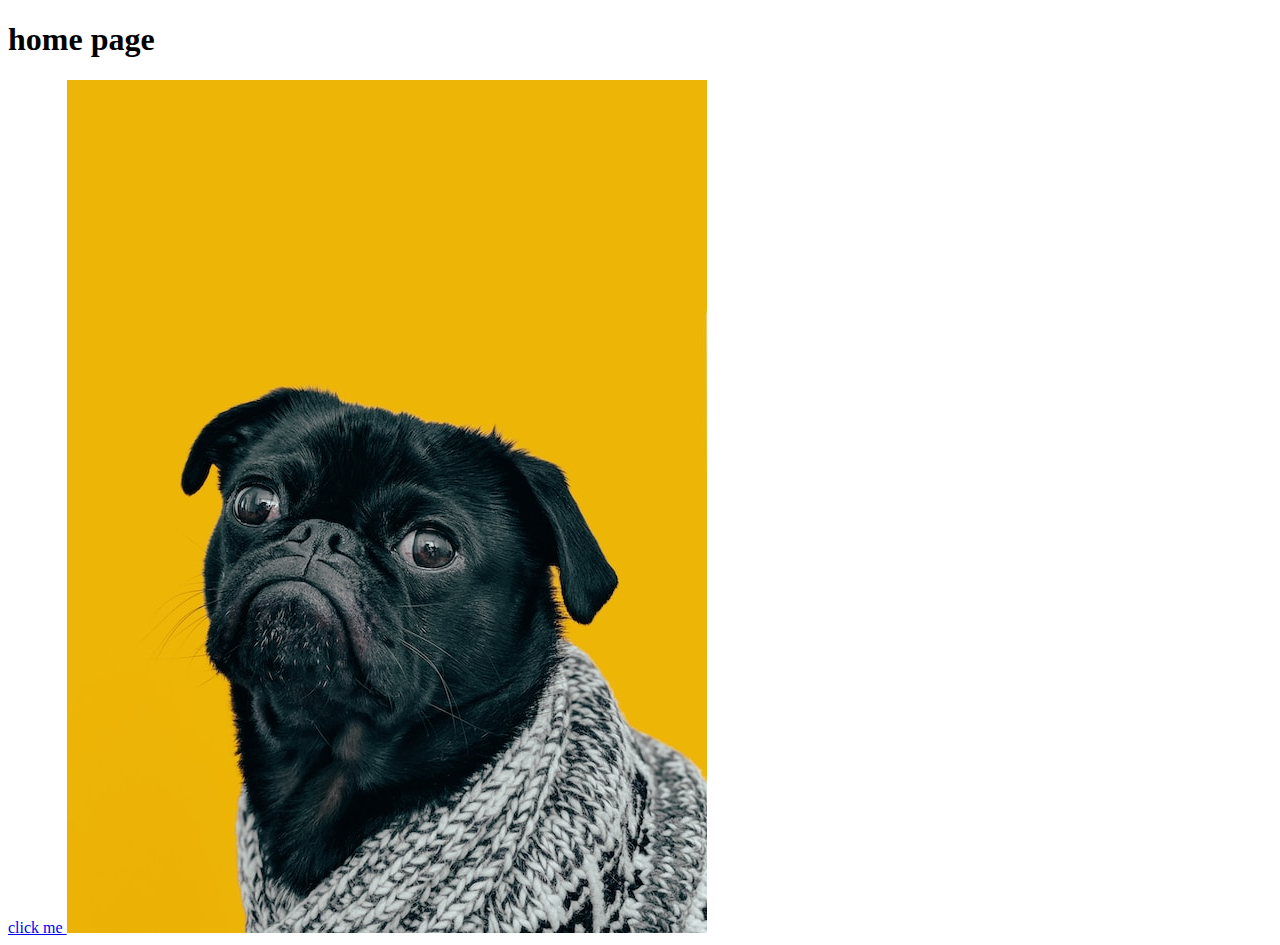
==== practice/index.html @ 193cc92e "Add files via upload" ====
<!DOCTYPE html>
<html lang="en">
<head>
    <meta charset="UTF-8">
    <meta http-equiv="X-UA-Compatible" content="IE=edge">
    <meta name="viewport" content="width=device-width, initial-scale=1.0">
    <title>web page</title>
</head>
<body>
    <h1>home page</h1>
    <a href="about.html">click me </a>
    <img src ="charlesdeluvio-Mv9hjnEUHR4-unsplash.jpg">
    
</body>
</html>
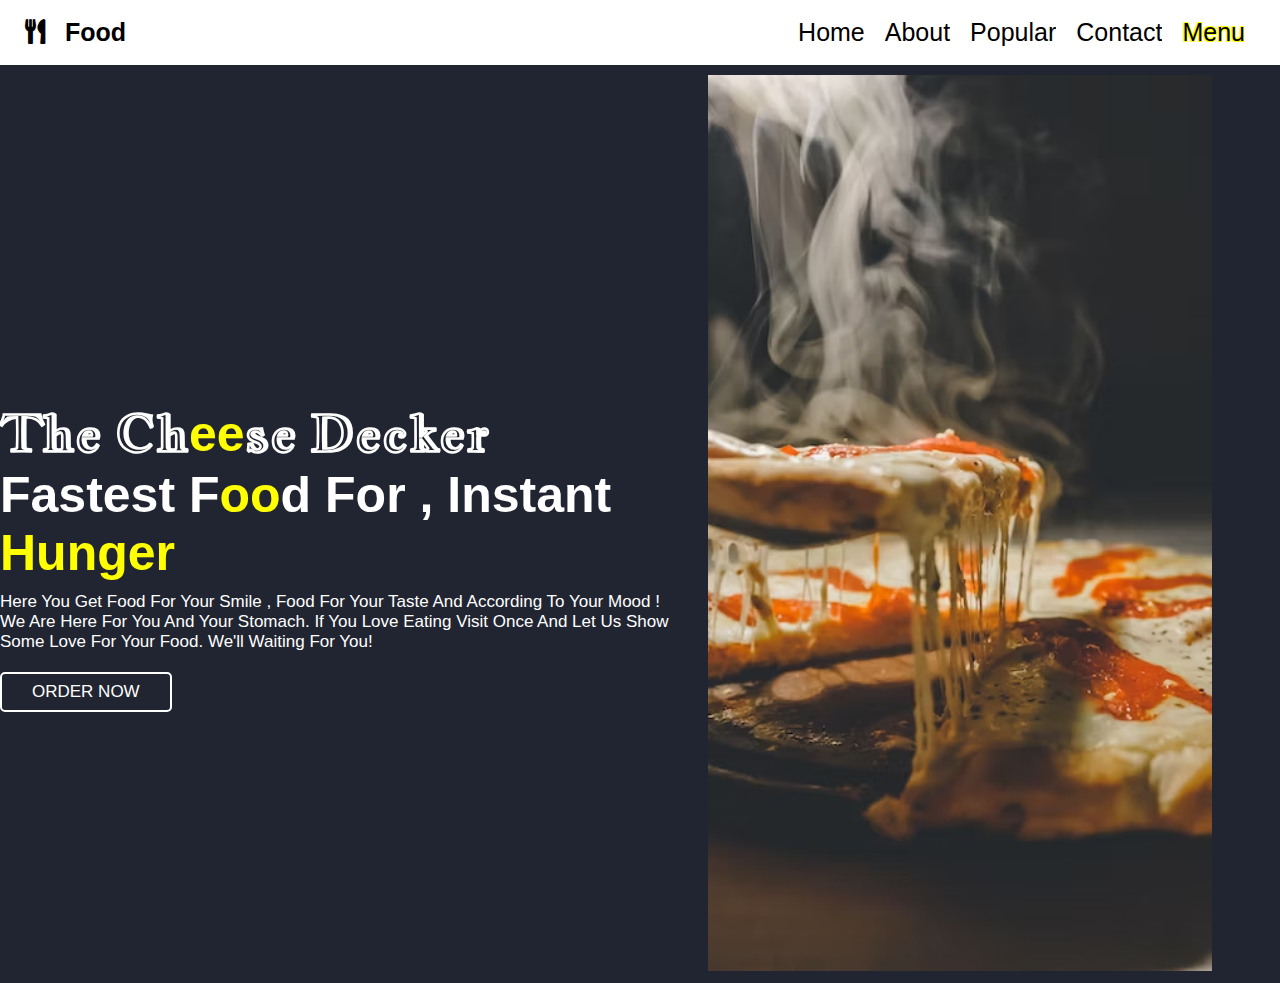
==== commit 60098312: "Add files via upload" ====
--- a/practice/index.html
+++ b/practice/index.html
@@ -1,15 +1,115 @@
 <!DOCTYPE html>
 <html lang="en">
+
 <head>
     <meta charset="UTF-8">
     <meta http-equiv="X-UA-Compatible" content="IE=edge">
     <meta name="viewport" content="width=device-width, initial-scale=1.0">
-    <title>web page</title>
+
+    <link rel="stylesheet" href="style.css">
+    <title>HUNGER</title>
+    
+<!-- Include this CDN for using icons     -->
+    <link rel="stylesheet" href="https://cdnjs.cloudflare.com/ajax/libs/font-awesome/5.15.3/css/all.min.css">
+
 </head>
+
+
+
 <body>
-    <h1>home page</h1>
-    <a href="about.html">click me </a>
-    <img src ="charlesdeluvio-Mv9hjnEUHR4-unsplash.jpg">
+    <!-- header section starts  -->
+       <!-- header section starts  -->
+
+       <header>
+
+        <section class="nav">
+            <!-- We can also insert any logo here     -->
+
+            <!-- We can also insert any logo here     -->
+            <div class="logo">
+                <a href="#"><i class="fas fa-utensils"></i>food</a>
+            </div>
+
+            <!--  checkbox to control the icon's state    -->
+            <input id="menu-toggle" type="checkbox" />
+            <label class='menu-button-container' for="menu-toggle">
+                <div class='menu-button'></div>
+              </label>
+            <!--  main menu    -->
+            <ul class="menu">
+                 <li><a href="#home">Home</a></li>
+                <li><a href="#speciality">About</a></li>
+                <li> <a href="#popular">Popular</a></li>
+                <li> <a href="#review">Contact</a></li>
+                <li> <a href="#order" class="order">Menu</a></li>
+            </ul>
+        </section>
+
+
+
+
+    </header>
+
+    <!-- header section ends -->
+
     
+
+    <header>
+<!--  This will contain the navigation menu -->
+     
+    </header>
+
+    <!-- header section ends -->
+    
+
+   
+<!-- This will contain the brief description about our product (here, restaurant)  -->
+      <!--    hero section starts  -->
+
+    <section class="home" id="home ">
+        <div class="content">
+            
+          <!-- Tagline -->
+          <h3 class="mainfont">
+            The Ch<span class="yellowColor">ee</span>se Decker
+          </h3>
+          <h3>
+            fastest f<span class="yellowColor">oo</span>d for , instant
+            <span class="yellowColor">Hunger</span>
+          </h3>
+          <!--Description  -->
+          <p>
+           Here you get food for your smile , food for your taste and according to your mood ! we are here for you and your stomach. if you love eating visit once and let us show some love for your food. we'll waiting for you!<!DOCTYPE html>
+           <html lang="en">
+           <head>
+            <meta charset="UTF-8">
+            <meta http-equiv="X-UA-Compatible" content="IE=edge">
+            <meta name="viewport" content="width=device-width, initial-scale=1.0">
+            <title>Document</title>
+           </head>
+           <body>
+            
+           </body>
+           </html>
+          </p>
+  
+          <!-- CTA -->
+          <a href="# " class="btn">ORDER NOW</a>
+        </div>
+          
+        <!-- Hero image -->
+  
+        <div class="image">
+          <img src="pizza.avif" alt=" " />
+        </div>
+      </section>
+  
+      <!-- hero section ends   -->
+  
+  
+<!--  hero section ends -->
+
+
 </body>
-</html>+
+</html>
--- a/practice/style.css
+++ b/practice/style.css
@@ -0,0 +1,291 @@
+
+@import url("https://fonts.googleapis.com/css2?family=Jacques+Francois+Shadow&display=swap");
+* {
+    font-family: "Nunito", sans-serif;
+    margin: 0;
+    padding: 0;
+    box-sizing: border-box;
+    outline: none;
+    border: none;
+    text-decoration: none;
+    text-transform: capitalize;
+    transition: all 0.2s linear;
+}
+
+html {
+    font-size: 62.5%;
+    overflow: hidden;
+}
+
+body {
+    background: #212531;
+    margin: 0;
+}
+
+header {
+    margin: 0px;
+}
+a {
+    text-decoration: none;
+    color: #000;
+}
+
+ul {
+    list-style: none;
+}
+
+/* styling the logo  */
+
+.logo {
+    font-size: 2.5rem;
+    font-weight: bolder;
+    color: #666;
+    display: inline-block;
+}
+
+.logo i {
+    padding-right: 2rem;
+    color: black;
+}
+
+.order {
+    text-shadow: -1px -1px 0 yellow, 1px -1px 0 yellow, -1px 1px 0 yellow, 1px 1px yellow;
+}
+
+/* Stying the navbar container */
+
+.nav {
+    display: flex;
+    flex-direction: row;
+    align-items: center;
+    justify-content: space-between;
+    background: white;
+    color: black;
+    height: 65px;
+    padding: 1em;
+    font-size: 25px;
+}
+
+.menu li:hover {
+    cursor: pointer;
+    transform: scale(1.2);
+}
+
+.menu {
+    display: flex;
+    flex-direction: row;
+    list-style-type: none;
+    margin: 0;
+}
+
+.menu>li {
+    margin: 0 1rem;
+    overflow: hidden;
+}
+/*Container for menu button  */
+
+.menu-button-container {
+    display: none;
+    height: 100%;
+    width: 30px;
+    cursor: pointer;
+    flex-direction: column;
+    justify-content: center;
+    align-items: center;
+}
+
+#menu-toggle {
+    display: none;
+}
+/*  Creating the hamburger menu button  */
+
+.menu-button,
+.menu-button::before,
+.menu-button::after {
+    display: block;
+    background-color: black;
+    position: absolute;
+    height: 6px;
+    width: 32px;
+    border-radius: 3px;
+    color: white;
+}
+
+.menu-button::before {
+    content: "";
+    margin-top: -8px;
+}
+
+.menu-button::after {
+    content: "";
+    margin-top: 8px;
+}
+ /*  Adding Functionality to the Hamburger Menu with CSS  */
+    
+ #menu-toggle:checked+.menu-button-container .menu-button::before {
+    margin-top: 0px;
+    transform: rotate(45deg);
+}
+
+#menu-toggle:checked+.menu-button-container .menu-button {
+    background: rgba(255, 255, 255, 0);
+}
+
+#menu-toggle:checked+.menu-button-container .menu-button::after {
+    margin-top: 0px;
+    /*  transforms the hamburger icon into a cross  */
+    transform: rotate(-45deg);
+}
+ /* media queries  */
+    
+ @media (max-width: 991px) {
+    html {
+        font-size: 55%;
+    }
+    header {
+        padding: 2rem;
+    }
+    section {
+        padding: 2rem;
+    }
+}
+
+@media (max-width: 768px) {
+    .menu-button-container {
+        display: flex;
+    }
+    .menu {
+        position: absolute;
+        top: 0;
+        margin-top: 50px;
+        left: 0;
+        flex-direction: column;
+        width: 100%;
+        justify-content: center;
+        align-items: center;
+        padding: 2rem
+    }
+    .menu li:hover {
+        transform: scale(1);
+    }
+    #menu-toggle~.menu li {
+        height: 0;
+        margin: 0;
+        padding: 0;
+        border: 0;
+    }
+    #menu-toggle:checked~.menu li {
+        border: 1px solid #9f9a9a;
+        height: 2.5em;
+        padding: 0.5em;
+    }
+    .menu>li {
+        display: flex;
+        justify-content: center;
+        margin: 0;
+        padding: 0.5em 0;
+        width: 100%;
+        color: black;
+        background-color: #e8e8e8;
+    }
+    .menu>li:not(:last-child) {
+        border-bottom: 1px solid #444;
+    }
+}
+ /* Styling the hero section */
+    
+ .home {
+    display: flex;
+    flex-wrap: wrap;
+    gap: 1.5rem;
+    min-height: 100vh;
+    align-items: center;
+}
+
+.home .content {
+    flex: 1 1 40rem;
+    padding-top: 6.5rem;
+}
+/* Styling the main image */
+
+.home .image {
+    flex: 1 1 30rem;
+}
+
+.home .image img {
+    width: 90%;
+    height: 90%;
+    padding: 1rem;
+    animation: float 3s linear infinite;
+}
+/* animating the main image   */
+
+@keyframes float {
+    0%,
+    100% {
+        transform: translateY(0rem);
+    }
+    50% {
+        transform: translateY(3rem);
+    }
+}
+
+.home .content h3 {
+    font-size: 5rem;
+    color: white;
+}
+/* Styling the content */
+
+.yellowColor {
+    color: yellow;
+}
+
+.mainfont {
+    font-family: "Jacques Francois Shadow", cursive;
+}
+
+.home .content p {
+    font-size: 1.7rem;
+    color: white;
+    padding: 1rem 0;
+}
+
+.heading {
+    text-align: center;
+    font-size: 3.5rem;
+    padding: 1rem;
+    color: #666;
+}
+/* Styling the button  */
+
+.btn {
+    display: inline-block;
+    padding: 0.8rem 3rem;
+    border: 0.2rem solid white;
+    color: white;
+    cursor: pointer;
+    font-size: 1.7rem;
+    border-radius: 0.5rem;
+    position: relative;
+    overflow: hidden;
+    z-index: 0;
+    margin: 1rem 1rem 0 0;
+}
+
+.btn:hover {
+    color: #fff;
+}
+/* Adding media queries to make it responsive   */
+@media (max-width: 450px) {
+    html {
+        font-size: 50%;
+        overflow-x: hidden;
+        overflow-y: scroll;
+        text-align: center;
+    }
+}
+
+
+
+
+
